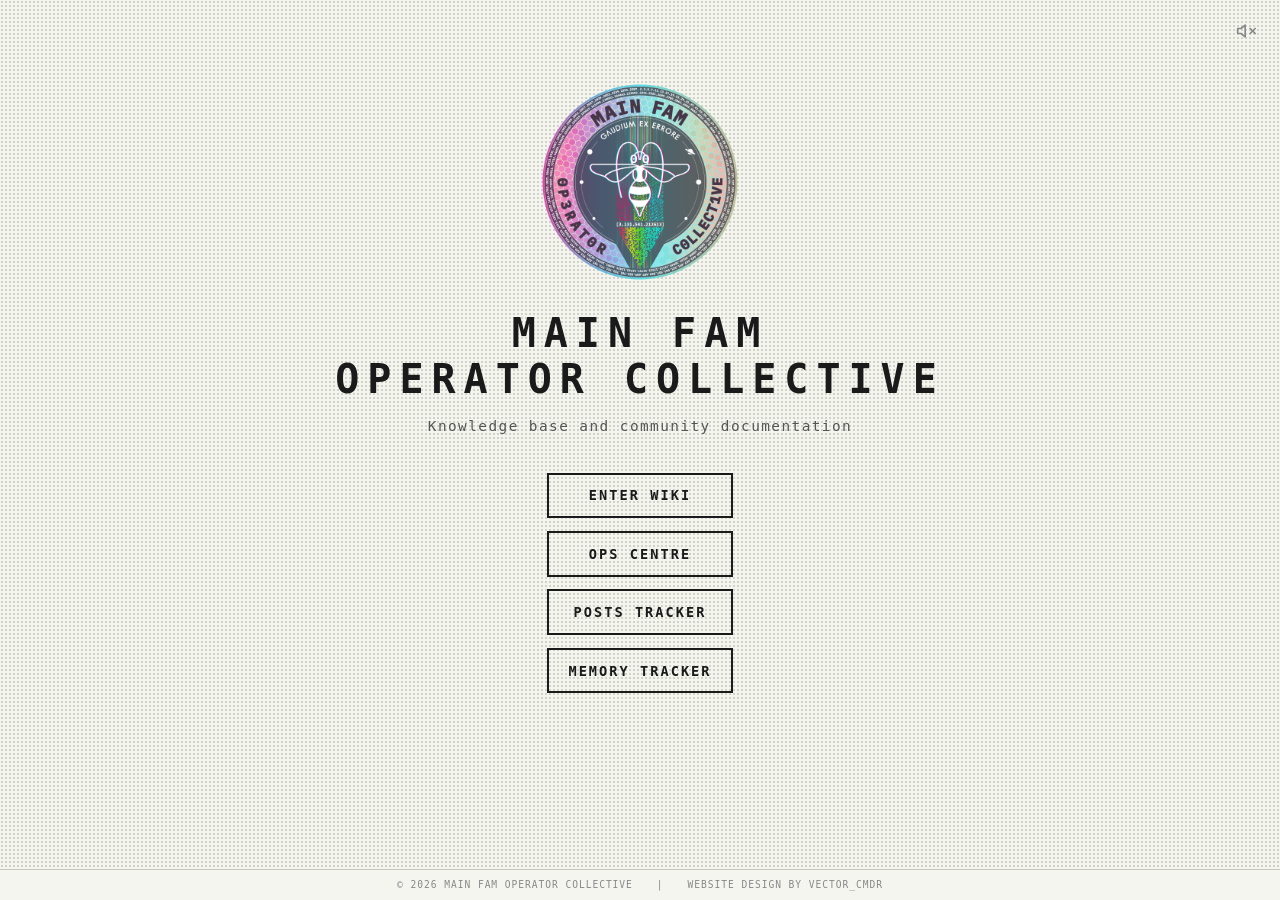
==== docs/index.html @ 09d79207 "Add landing page Add default landing page" ====
<!DOCTYPE html>
<html lang="en">
<head>
  <meta charset="UTF-8">
  <meta name="viewport" content="width=device-width, initial-scale=1.0">
  <title>MAIN FAM Operator Collective</title>
  <link rel="icon" href="/docs/favicon.ico" type="image/x-icon">
  <style>
    * { margin: 0; padding: 0; box-sizing: border-box; }
    body {
      font-family: 'IBM Plex Mono', monospace;
      background: #f5f5f0;
      background-image: radial-gradient(circle, #d1d1c8 1px, transparent 1px);
      background-size: 4px 4px;
      color: #1a1a1a;
      min-height: 100vh;
      display: flex;
      flex-direction: column;
      align-items: center;
      justify-content: center;
      text-align: center;
      padding: 2rem;
      padding-bottom: 0;
    }
    main { transform: translateY(-75px); }
    .site-footer {
      position: fixed;
      bottom: 0;
      left: 0;
      width: 100%;
      border-top: 1px solid #c8c8c0;
      padding: 0.6rem 1.5rem;
      font-size: 0.6rem;
      color: #888;
      letter-spacing: 0.1em;
      text-transform: uppercase;
      display: flex;
      justify-content: center;
      gap: 1.5rem;
      align-items: center;
      background: #f5f5f0;
    }
    .site-footer a { color: #888; text-decoration: none; font-weight: 500; }
    .site-footer a:hover { color: #1a1a1a; }
    .site-footer a { color: #888; text-decoration: none; font-weight: 500; }
    .site-footer a:hover { color: #1a1a1a; }
    .footer-right { justify-self: end; text-transform: none; }
    .emblem {
      width: 200px;
      height: 200px;
      object-fit: contain;
      margin-bottom: 1.5rem;
    }
    h1 {
      font-size: 2.5rem;
      font-weight: 700;
      letter-spacing: 0.2em;
      text-transform: uppercase;
      margin-bottom: 1rem;
    }
    p {
      font-size: 0.9rem;
      color: #555;
      letter-spacing: 0.1em;
      margin-bottom: 2rem;
    }
    .button-group {
      display: inline-flex;
      flex-direction: column;
      align-items: stretch;
    }
    .cta {
      position: relative;
      display: inline-block;
      text-align: center;
      padding: 0.8rem 1.2rem;
      border: 2px solid #1a1a1a;
      color: #1a1a1a;
      text-decoration: none;
      text-transform: uppercase;
      letter-spacing: 0.15em;
      font-size: 0.85rem;
      font-weight: 600;
      transition: color 0.2s;
      margin: 0.4rem 0;
    }
    .cta::before {
      content: '';
      position: absolute;
      left: -14px;
      top: 3px;
      bottom: 3px;
      width: 10px;
      background: #1a1a1a;
      background-image: radial-gradient(circle, #444 0.8px, transparent 0.8px);
      background-size: 3px 3px;
      z-index: -1;
      opacity: 0;
      transition: opacity 0.2s;
    }
    .cta:hover::before {
      opacity: 1;
    }
    .cta:hover {
      background: #1a1a1a;
      color: #f5f5f0;
    }
    .sound-toggle {
      position: fixed;
      top: 1rem;
      right: 1rem;
      background: none;
      border: none;
      color: #888;
      font-size: 1.2rem;
      cursor: pointer;
      padding: 0.3rem 0.5rem;
      line-height: 1;
      z-index: 100;
    }
    .sound-toggle:hover { color: #1a1a1a; }
  </style>
</head>
<body>
  <button class="sound-toggle" id="soundToggle" title="Unmute sound">
    <svg id="iconMuted" width="20" height="20" viewBox="0 0 24 24" fill="none" stroke="currentColor" stroke-width="2" stroke-linecap="round" stroke-linejoin="round">
      <polygon points="11 5 6 9 2 9 2 15 6 15 11 19 11 5"></polygon>
      <line x1="23" y1="9" x2="17" y2="15"></line>
      <line x1="17" y1="9" x2="23" y2="15"></line>
    </svg>
    <svg id="iconUnmuted" width="20" height="20" viewBox="0 0 24 24" fill="none" stroke="currentColor" stroke-width="2" stroke-linecap="round" stroke-linejoin="round" style="display:none">
      <polygon points="11 5 6 9 2 9 2 15 6 15 11 19 11 5"></polygon>
      <path d="M19.07 4.93a10 10 0 0 1 0 14.14"></path>
      <path d="M15.54 8.46a5 5 0 0 1 0 7.07"></path>
    </svg>
  </button>
  <main>
    <img src="/docs/assets/mainfam_emblem.png" alt="MAIN FAM Emblem" class="emblem">
    <h1>MAIN FAM<br>Operator Collective</h1>
    <p>Knowledge base and community documentation</p>
    <div class="button-group">
      <a href="/docs/wiki/" class="cta">Enter Wiki</a>
      <a href="#" class="cta">Ops Centre</a>
      <a href="#" class="cta">Posts Tracker</a>
      <a href="#" class="cta">Memory Tracker</a>
    </div>
  </main>
  <footer class="site-footer">
    <span>&copy; 2026 MAIN FAM Operator Collective</span>
    <span>|</span>
    <span>Website design by <a href="https://github.com/vectorcmdr">vector_cmdr</a></span>
  </footer>
  <script>
    let muted = true;
    let audioCtx = null;

    const toggle = document.getElementById('soundToggle');
    const iconMuted = document.getElementById('iconMuted');
    const iconUnmuted = document.getElementById('iconUnmuted');

    toggle.addEventListener('click', () => {
      muted = !muted;
      iconMuted.style.display = muted ? '' : 'none';
      iconUnmuted.style.display = muted ? 'none' : '';
      toggle.title = muted ? 'Unmute sound' : 'Mute sound';
      if (!muted && !audioCtx) audioCtx = new (window.AudioContext || window.webkitAudioContext)();
      if (!muted && audioCtx && audioCtx.state === 'suspended') audioCtx.resume();
    });

    // Chime v1 - staticy sweep (commented for rollback)
    // function playChime() {
    //   if (muted || !audioCtx) return;
    //   const now = audioCtx.currentTime;
    //   const osc = audioCtx.createOscillator();
    //   const gain = audioCtx.createGain();
    //   osc.type = 'sawtooth';
    //   osc.frequency.setValueAtTime(500, now);
    //   osc.frequency.exponentialRampToValueAtTime(2200, now + 0.08);
    //   gain.gain.setValueAtTime(0.001, now);
    //   gain.gain.linearRampToValueAtTime(0.08, now + 0.04);
    //   gain.gain.exponentialRampToValueAtTime(0.001, now + 0.12);
    //   osc.connect(gain).connect(audioCtx.destination);
    //   osc.start(now);
    //   osc.stop(now + 0.12);
    //   const hum = audioCtx.createOscillator();
    //   const humGain = audioCtx.createGain();
    //   hum.type = 'sine';
    //   hum.frequency.setValueAtTime(250, now);
    //   hum.frequency.exponentialRampToValueAtTime(1100, now + 0.08);
    //   humGain.gain.setValueAtTime(0.001, now);
    //   humGain.gain.linearRampToValueAtTime(0.06, now + 0.04);
    //   humGain.gain.exponentialRampToValueAtTime(0.001, now + 0.12);
    //   hum.connect(humGain).connect(audioCtx.destination);
    //   hum.start(now);
    //   hum.stop(now + 0.12);
    // }

    function playChime() {
      if (muted) return;
      if (!audioCtx) audioCtx = new (window.AudioContext || window.webkitAudioContext)();
      if (audioCtx.state === 'suspended') audioCtx.resume();
      const now = audioCtx.currentTime;

      const osc = audioCtx.createOscillator();
      const gain = audioCtx.createGain();
      osc.type = 'sine';
      osc.frequency.setValueAtTime(1800, now);
      osc.frequency.exponentialRampToValueAtTime(900, now + 0.04);
      gain.gain.setValueAtTime(0.15, now);
      gain.gain.exponentialRampToValueAtTime(0.001, now + 0.05);
      osc.connect(gain).connect(audioCtx.destination);
      osc.start(now);
      osc.stop(now + 0.05);

      const osc2 = audioCtx.createOscillator();
      const gain2 = audioCtx.createGain();
      osc2.type = 'sine';
      osc2.frequency.setValueAtTime(2400, now);
      gain2.gain.setValueAtTime(0.08, now);
      gain2.gain.exponentialRampToValueAtTime(0.001, now + 0.025);
      osc2.connect(gain2).connect(audioCtx.destination);
      osc2.start(now);
      osc2.stop(now + 0.025);
    }

    document.querySelectorAll('.cta').forEach(btn => {
      btn.addEventListener('mouseenter', playChime);
    });
  </script>
</body>
</html>
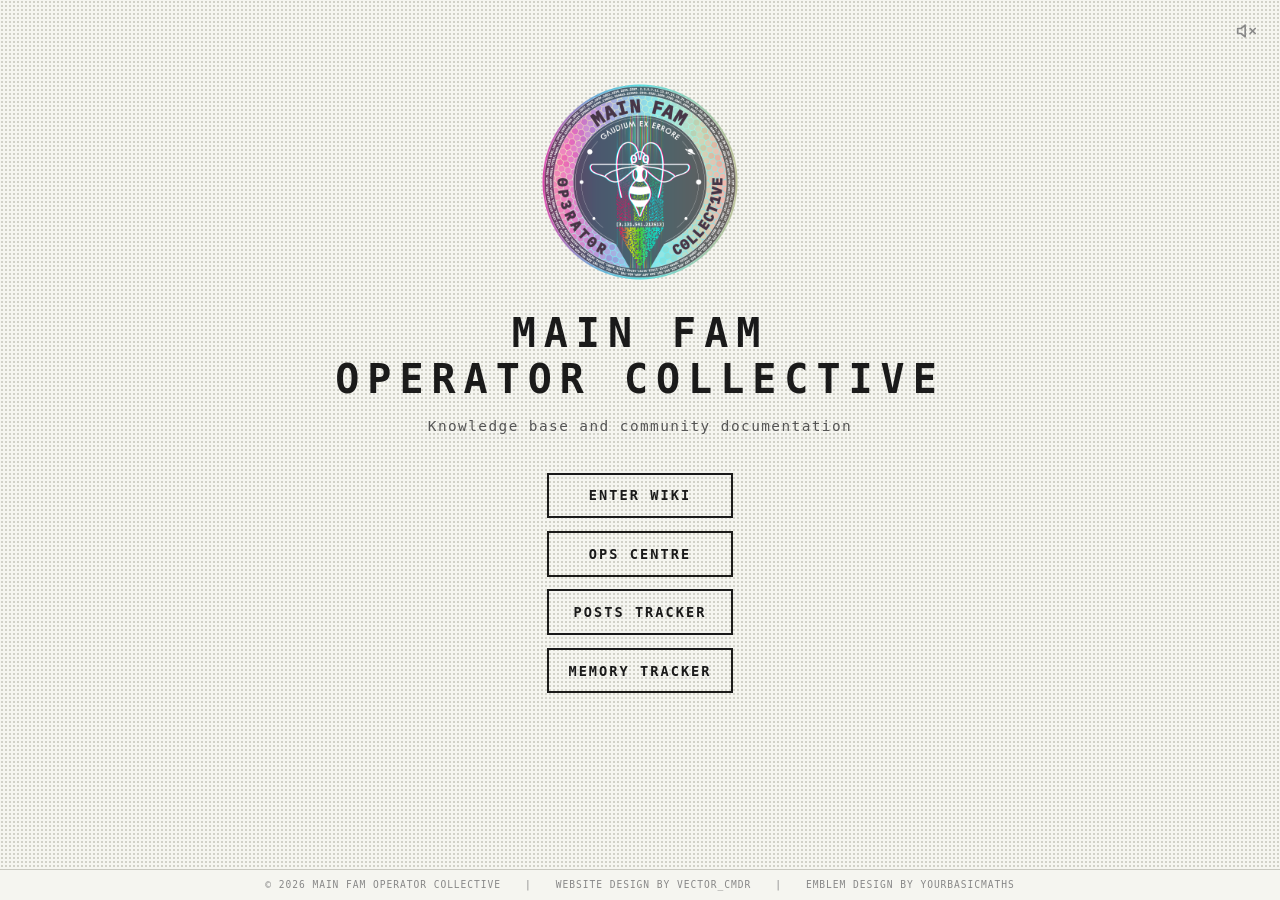
==== commit 452ba51a: "Add emblem note to footer" ====
--- a/docs/index.html
+++ b/docs/index.html
@@ -4,7 +4,7 @@
   <meta charset="UTF-8">
   <meta name="viewport" content="width=device-width, initial-scale=1.0">
   <title>MAIN FAM Operator Collective</title>
-  <link rel="icon" href="/docs/favicon.ico" type="image/x-icon">
+  <link rel="icon" href="favicon.ico" type="image/x-icon">
   <style>
     * { margin: 0; padding: 0; box-sizing: border-box; }
     body {
@@ -135,11 +135,11 @@
     </svg>
   </button>
   <main>
-    <img src="/docs/assets/mainfam_emblem.png" alt="MAIN FAM Emblem" class="emblem">
+    <img src="assets/mainfam_emblem.png" alt="MAIN FAM Emblem" class="emblem">
     <h1>MAIN FAM<br>Operator Collective</h1>
     <p>Knowledge base and community documentation</p>
     <div class="button-group">
-      <a href="/docs/wiki/" class="cta">Enter Wiki</a>
+      <a href="wiki/" class="cta">Enter Wiki</a>
       <a href="#" class="cta">Ops Centre</a>
       <a href="#" class="cta">Posts Tracker</a>
       <a href="#" class="cta">Memory Tracker</a>
@@ -149,6 +149,8 @@
     <span>&copy; 2026 MAIN FAM Operator Collective</span>
     <span>|</span>
     <span>Website design by <a href="https://github.com/vectorcmdr">vector_cmdr</a></span>
+    <span>|</span>
+    <span>Emblem design by <a href="https://github.com/yourbasicmaths">YourBasicMaths</a></span>
   </footer>
   <script>
     let muted = true;
